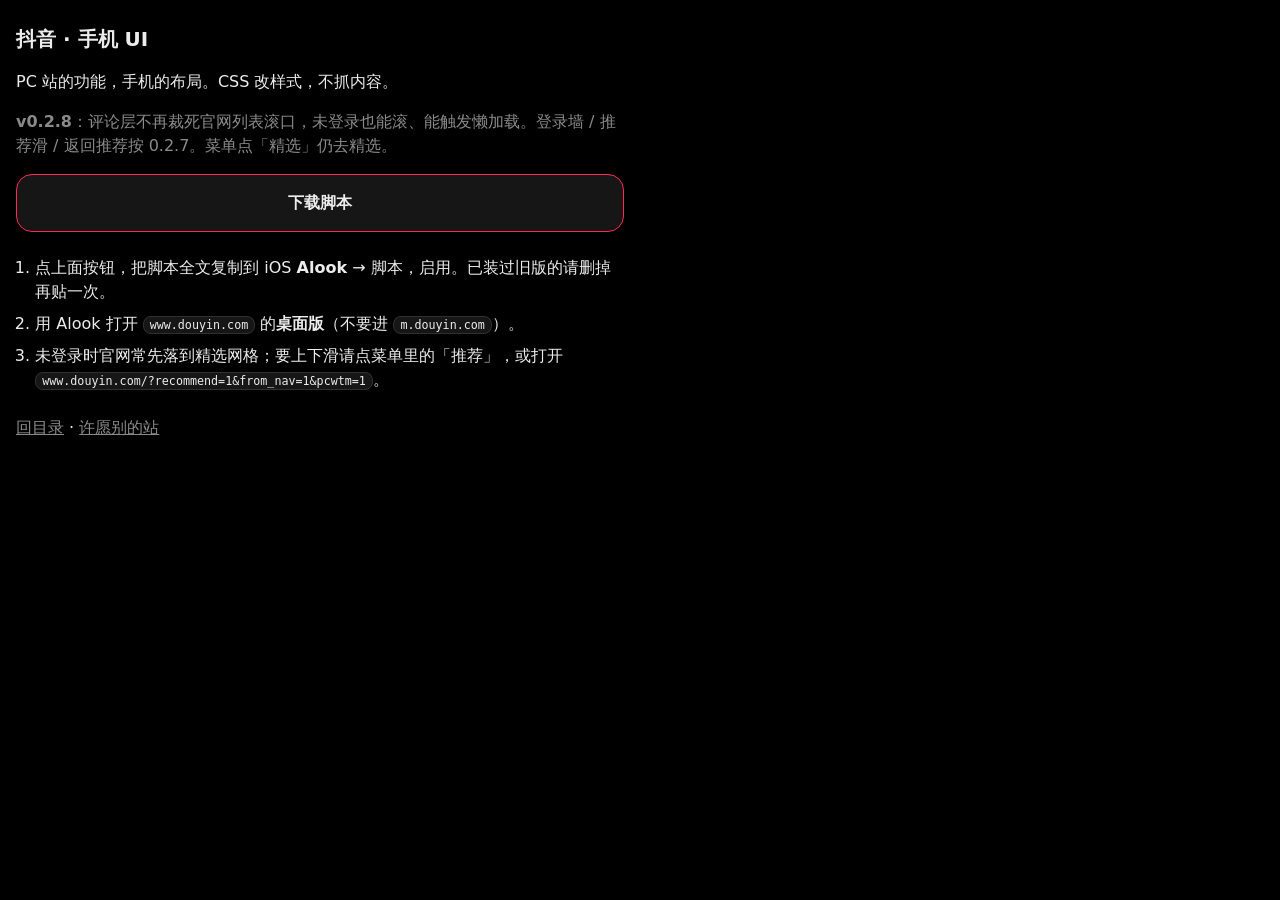
==== sites/douyin/index.html @ 2845fc47 "Restore official Douyin comment-list scrollport (v0.2.8). 0.2.7 hid the sheet and sized the list to " ====
<!DOCTYPE html>
<html lang="zh-CN">
<head>
  <meta charset="utf-8">
  <meta name="viewport" content="width=device-width, initial-scale=1, viewport-fit=cover">
  <title>抖音 · 下载脚本</title>
  <style>
    :root {
      --pcwtm-bg: #000;
      --pcwtm-elevated: #161616;
      --pcwtm-fg: #ececec;
      --pcwtm-muted: #8a8a8a;
      --pcwtm-accent: #fe2c55;
      --pcwtm-border: rgba(236, 236, 236, 0.12);
      --pcwtm-space: 8px;
      --pcwtm-radius: 8px;
      color-scheme: dark;
    }
    * { box-sizing: border-box; }
    body {
      margin: 0;
      padding: calc(24px + env(safe-area-inset-top)) 16px calc(24px + env(safe-area-inset-bottom));
      max-width: 40rem;
      font-family: -apple-system, system-ui, sans-serif;
      line-height: 1.5;
      background: var(--pcwtm-bg);
      color: var(--pcwtm-fg);
    }
    h1 {
      margin: 0 0 16px;
      font-size: 1.25rem;
      font-weight: 600;
    }
    p { margin: 0 0 16px; color: var(--pcwtm-fg); }
    .muted { color: var(--pcwtm-muted); }
    .dl {
      display: block;
      text-align: center;
      background: var(--pcwtm-elevated);
      color: var(--pcwtm-fg);
      text-decoration: none;
      padding: 16px;
      border: 1px solid var(--pcwtm-accent);
      border-radius: 16px;
      font-weight: 600;
      margin: 16px 0 24px;
      touch-action: manipulation;
    }
    .dl:active { transform: scale(0.98); }
    ol { margin: 0 0 24px; padding-left: 1.2rem; color: var(--pcwtm-fg); }
    li { margin-bottom: var(--pcwtm-space); }
    code {
      font-size: 0.9em;
      padding: 1px 6px;
      border-radius: var(--pcwtm-radius);
      background: var(--pcwtm-elevated);
      border: 1px solid var(--pcwtm-border);
    }
    footer a { color: var(--pcwtm-muted); }
    @media (prefers-reduced-motion: reduce) {
      .dl:active { transform: none; }
    }
  </style>
</head>
<body>
  <h1>抖音 · 手机 UI</h1>
  <p>PC 站的功能，手机的布局。CSS 改样式，不抓内容。</p>
    <p class="muted"><strong>v0.2.8</strong>：评论层不再裁死官网列表滚口，未登录也能滚、能触发懒加载。登录墙 / 推荐滑 / 返回推荐按 0.2.7。菜单点「精选」仍去精选。</p>
  <a class="dl" href="douyin.user.js" download="douyin.user.js">下载脚本</a>
  <ol>
    <li>点上面按钮，把脚本全文复制到 iOS <strong>Alook</strong> → 脚本，启用。已装过旧版的请删掉再贴一次。</li>
    <li>用 Alook 打开 <code>www.douyin.com</code> 的<strong>桌面版</strong>（不要进 <code>m.douyin.com</code>）。</li>
    <li>未登录时官网常先落到精选网格；要上下滑请点菜单里的「推荐」，或打开 <code>www.douyin.com/?recommend=1&amp;from_nav=1&amp;pcwtm=1</code>。</li>
  </ol>
  <footer>
    <a href="../../">回目录</a> · <a href="https://github.com/lxp-git/PCWebToMobile/issues/new?template=wish.yml">许愿别的站</a>
  </footer>
</body>
</html>
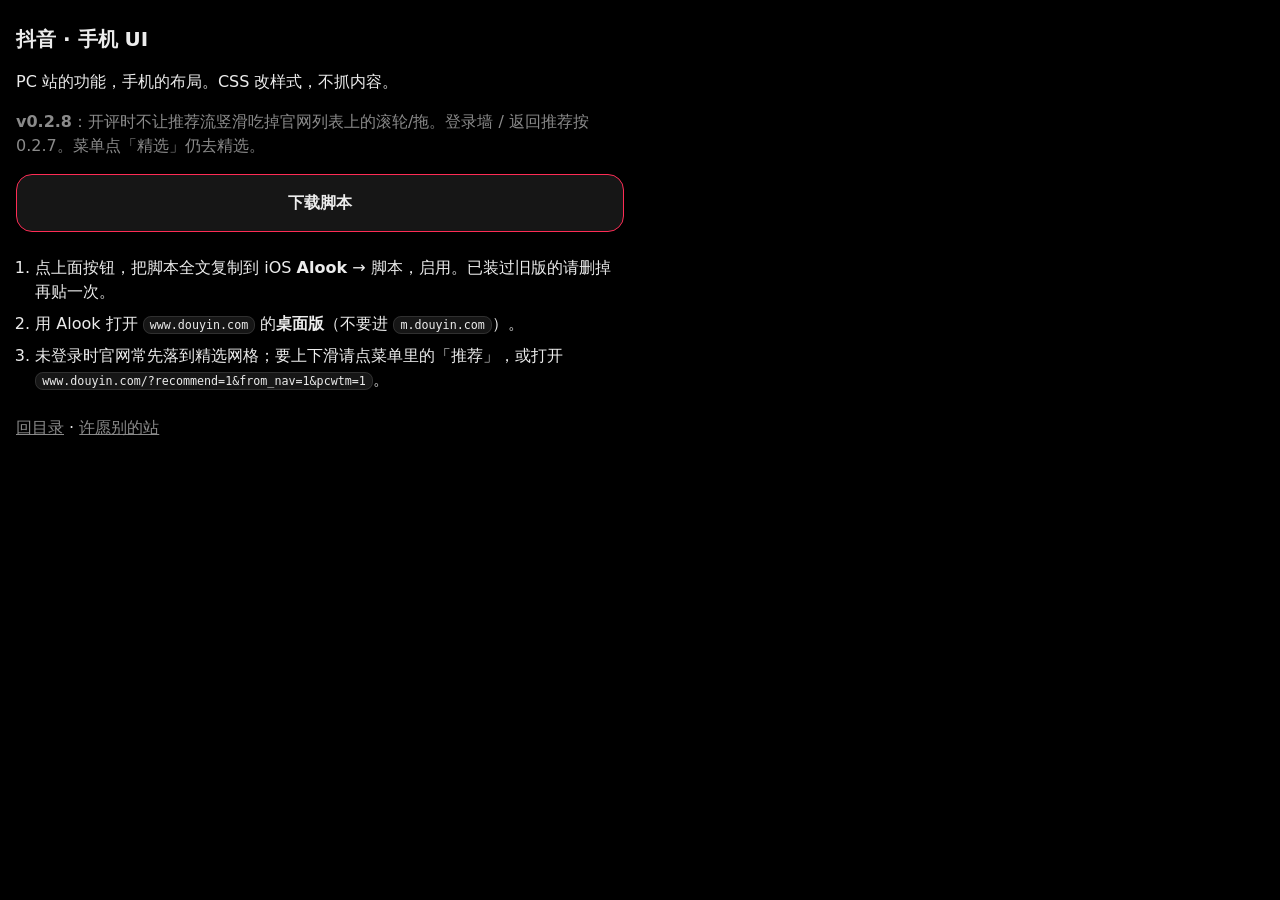
==== commit 958b8087: "Stop #slidelist swipe from eating comment-list wheel/touch. Live 0.2.8 CSS already made [data-e2e=co" ====
--- a/sites/douyin/index.html
+++ b/sites/douyin/index.html
@@ -65,7 +65,7 @@
 <body>
   <h1>抖音 · 手机 UI</h1>
   <p>PC 站的功能，手机的布局。CSS 改样式，不抓内容。</p>
-    <p class="muted"><strong>v0.2.8</strong>：评论层不再裁死官网列表滚口，未登录也能滚、能触发懒加载。登录墙 / 推荐滑 / 返回推荐按 0.2.7。菜单点「精选」仍去精选。</p>
+    <p class="muted"><strong>v0.2.8</strong>：开评时不让推荐流竖滑吃掉官网列表上的滚轮/拖。登录墙 / 返回推荐按 0.2.7。菜单点「精选」仍去精选。</p>
   <a class="dl" href="douyin.user.js" download="douyin.user.js">下载脚本</a>
   <ol>
     <li>点上面按钮，把脚本全文复制到 iOS <strong>Alook</strong> → 脚本，启用。已装过旧版的请删掉再贴一次。</li>
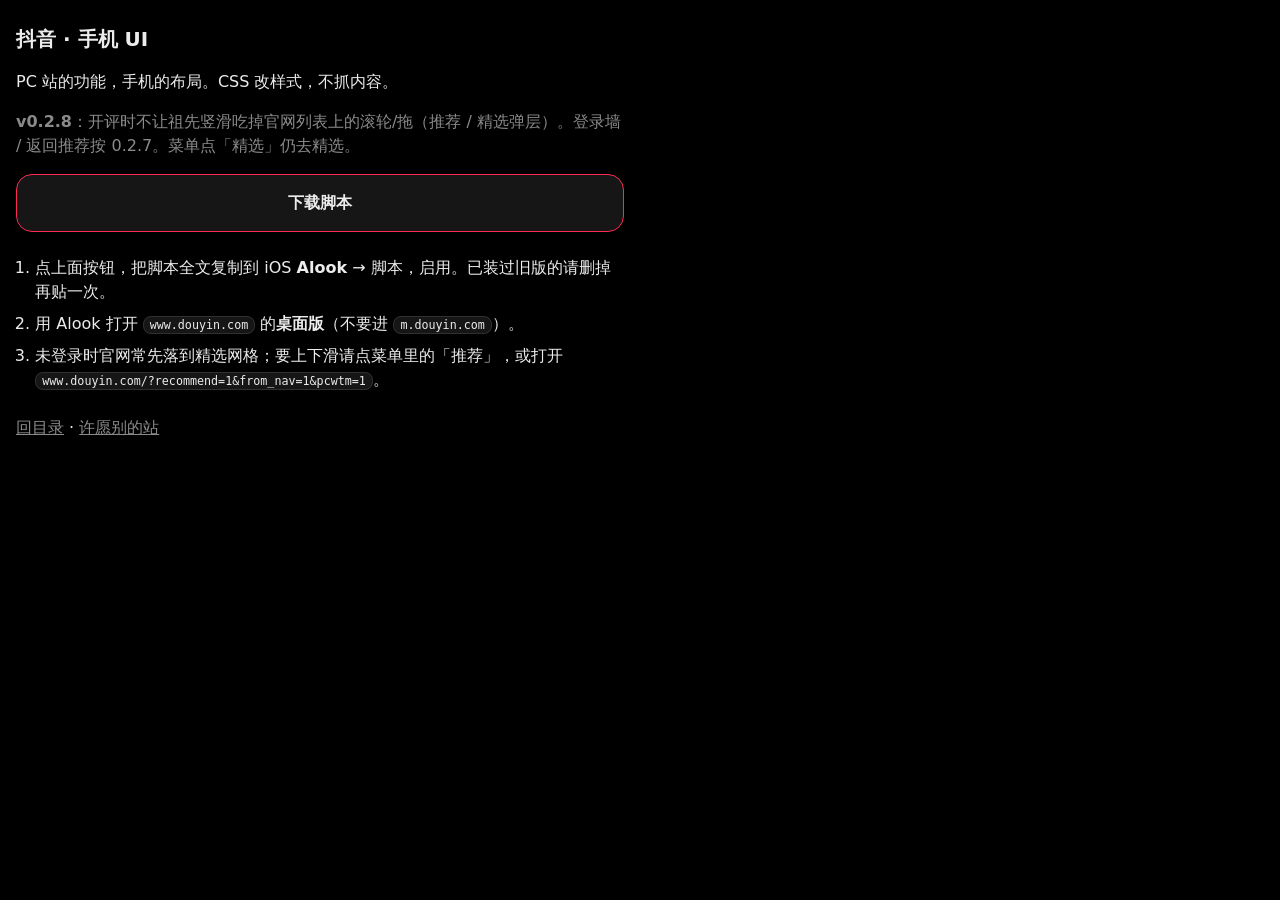
==== commit c3da3e09: "Bind comment-tree wheel/touch shield on document, not #slidelist. 54d6c22 live: slidelist/parent dat" ====
--- a/sites/douyin/index.html
+++ b/sites/douyin/index.html
@@ -65,7 +65,7 @@
 <body>
   <h1>抖音 · 手机 UI</h1>
   <p>PC 站的功能，手机的布局。CSS 改样式，不抓内容。</p>
-    <p class="muted"><strong>v0.2.8</strong>：开评时不让推荐流竖滑吃掉官网列表上的滚轮/拖。登录墙 / 返回推荐按 0.2.7。菜单点「精选」仍去精选。</p>
+    <p class="muted"><strong>v0.2.8</strong>：开评时不让祖先竖滑吃掉官网列表上的滚轮/拖（推荐 / 精选弹层）。登录墙 / 返回推荐按 0.2.7。菜单点「精选」仍去精选。</p>
   <a class="dl" href="douyin.user.js" download="douyin.user.js">下载脚本</a>
   <ol>
     <li>点上面按钮，把脚本全文复制到 iOS <strong>Alook</strong> → 脚本，启用。已装过旧版的请删掉再贴一次。</li>
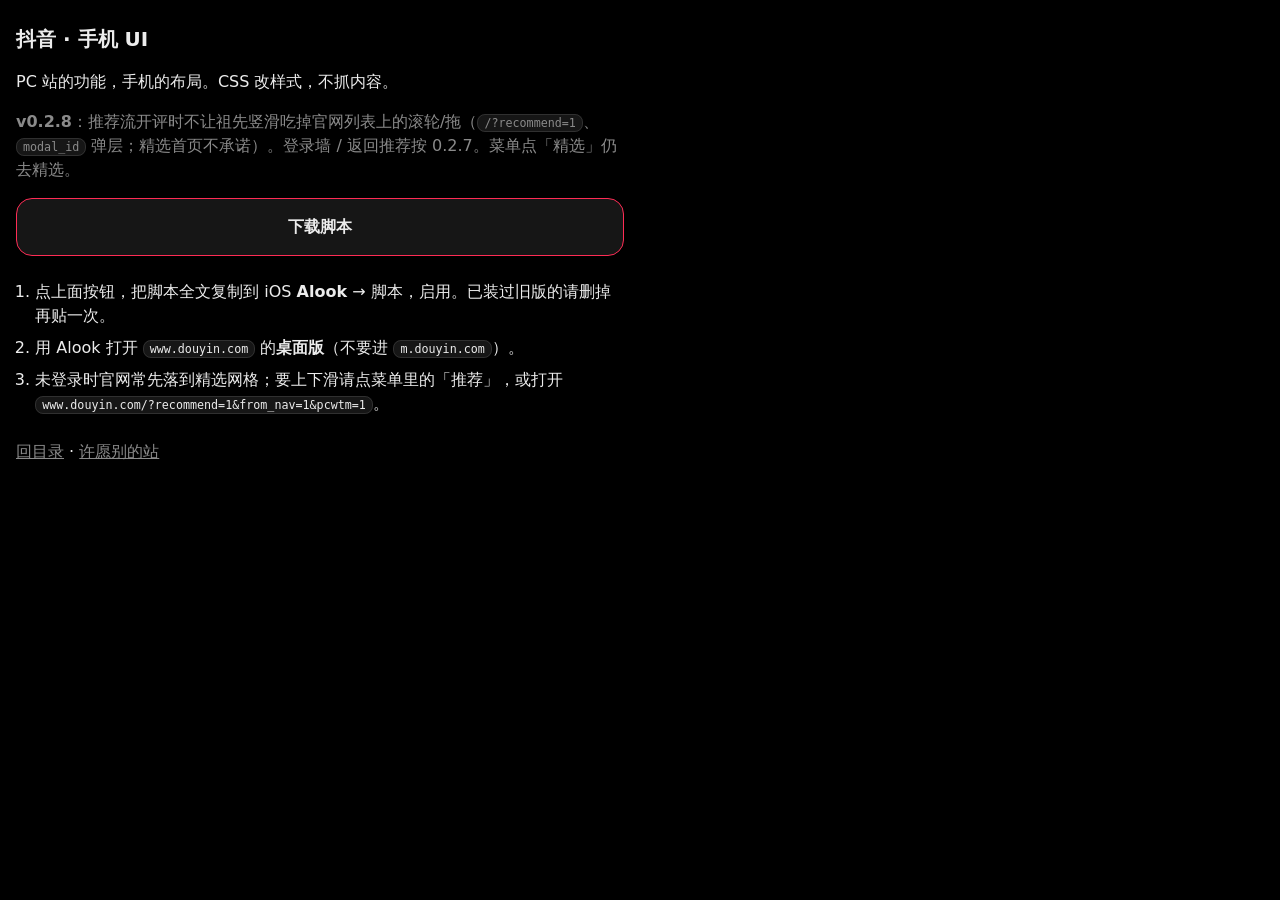
==== commit 10595bda: "Scope comment-tree shield to the promised recommend feed. Document capture still SIPs only when html" ====
--- a/sites/douyin/index.html
+++ b/sites/douyin/index.html
@@ -65,7 +65,7 @@
 <body>
   <h1>抖音 · 手机 UI</h1>
   <p>PC 站的功能，手机的布局。CSS 改样式，不抓内容。</p>
-    <p class="muted"><strong>v0.2.8</strong>：开评时不让祖先竖滑吃掉官网列表上的滚轮/拖（推荐 / 精选弹层）。登录墙 / 返回推荐按 0.2.7。菜单点「精选」仍去精选。</p>
+    <p class="muted"><strong>v0.2.8</strong>：推荐流开评时不让祖先竖滑吃掉官网列表上的滚轮/拖（<code>/?recommend=1</code>、<code>modal_id</code> 弹层；精选首页不承诺）。登录墙 / 返回推荐按 0.2.7。菜单点「精选」仍去精选。</p>
   <a class="dl" href="douyin.user.js" download="douyin.user.js">下载脚本</a>
   <ol>
     <li>点上面按钮，把脚本全文复制到 iOS <strong>Alook</strong> → 脚本，启用。已装过旧版的请删掉再贴一次。</li>
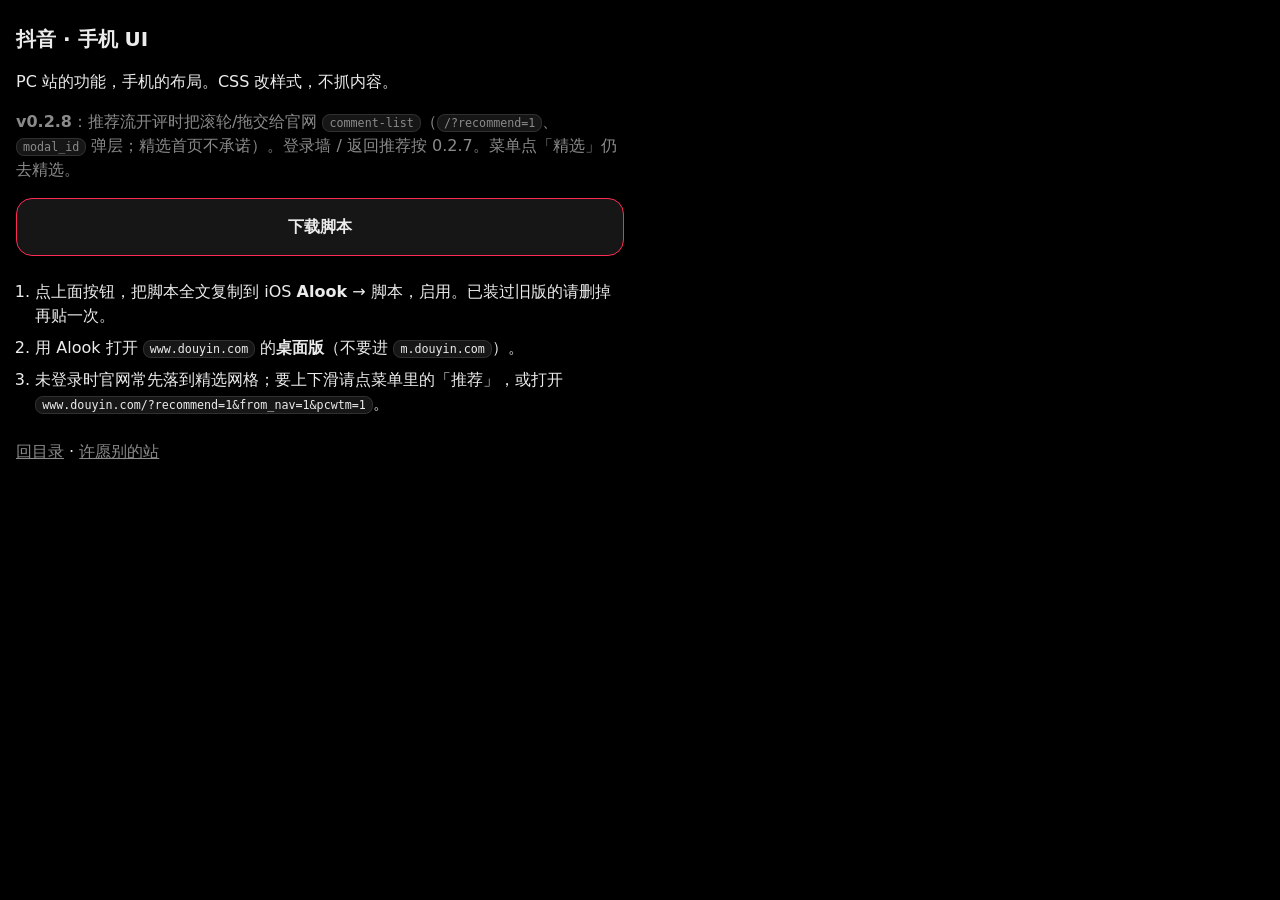
==== commit 4cb1693c: "Hand comment-tree wheel/touch to official comment-list. Live on 10595bd: official preventDefault is " ====
--- a/sites/douyin/index.html
+++ b/sites/douyin/index.html
@@ -65,7 +65,7 @@
 <body>
   <h1>抖音 · 手机 UI</h1>
   <p>PC 站的功能，手机的布局。CSS 改样式，不抓内容。</p>
-    <p class="muted"><strong>v0.2.8</strong>：推荐流开评时不让祖先竖滑吃掉官网列表上的滚轮/拖（<code>/?recommend=1</code>、<code>modal_id</code> 弹层；精选首页不承诺）。登录墙 / 返回推荐按 0.2.7。菜单点「精选」仍去精选。</p>
+    <p class="muted"><strong>v0.2.8</strong>：推荐流开评时把滚轮/拖交给官网 <code>comment-list</code>（<code>/?recommend=1</code>、<code>modal_id</code> 弹层；精选首页不承诺）。登录墙 / 返回推荐按 0.2.7。菜单点「精选」仍去精选。</p>
   <a class="dl" href="douyin.user.js" download="douyin.user.js">下载脚本</a>
   <ol>
     <li>点上面按钮，把脚本全文复制到 iOS <strong>Alook</strong> → 脚本，启用。已装过旧版的请删掉再贴一次。</li>
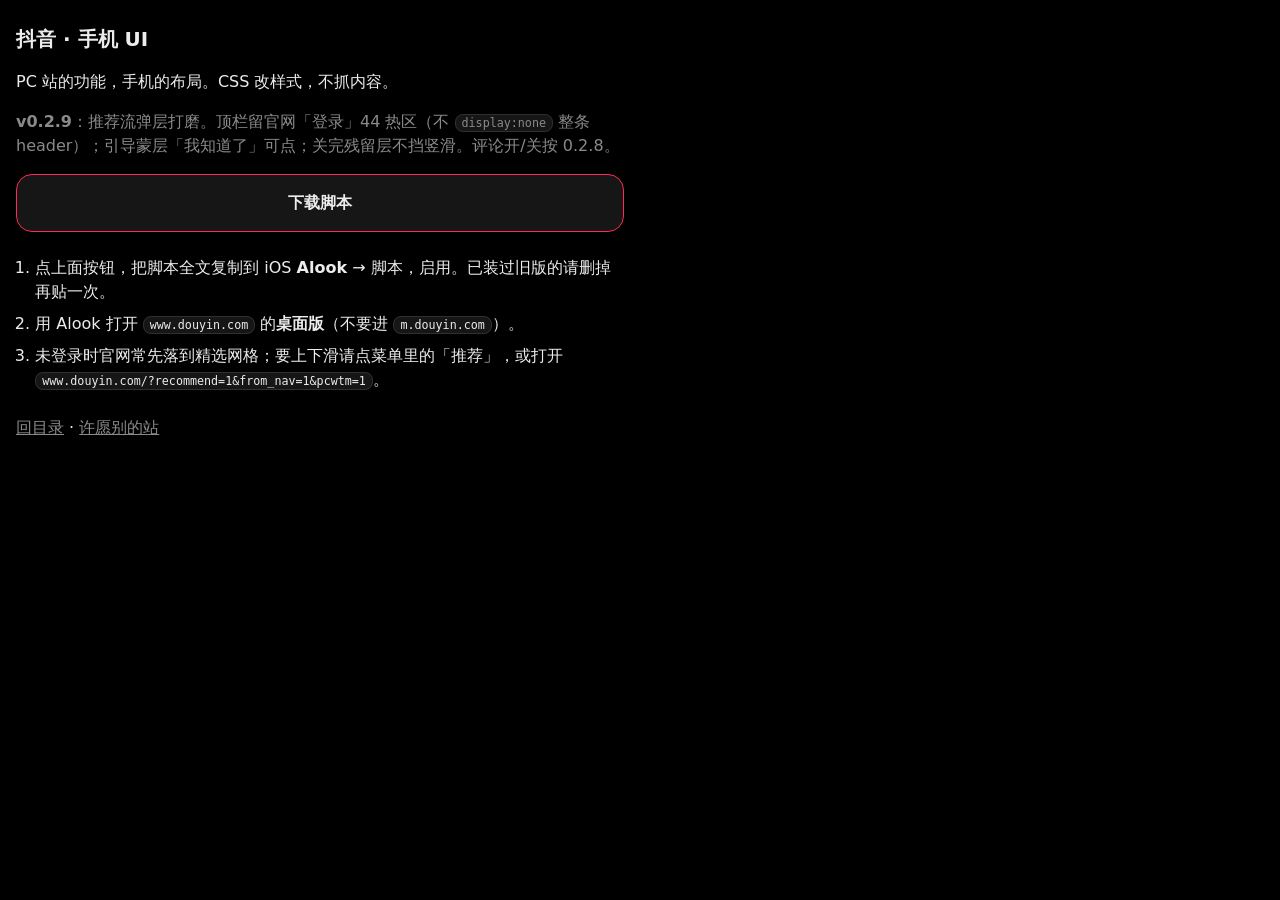
==== commit f2498a22: "抖音 0.2.9：推荐流弹层打磨（登录/引导蒙层，不造层） 官网 header 不再整条 display:none；搜索/红条视觉藏，同一颗登录钮留 44 热区。 引导蒙层开着才给「我知道了」poin" ====
--- a/sites/douyin/index.html
+++ b/sites/douyin/index.html
@@ -65,7 +65,7 @@
 <body>
   <h1>抖音 · 手机 UI</h1>
   <p>PC 站的功能，手机的布局。CSS 改样式，不抓内容。</p>
-    <p class="muted"><strong>v0.2.8</strong>：推荐流开评时把滚轮/拖交给官网 <code>comment-list</code>（<code>/?recommend=1</code>、<code>modal_id</code> 弹层；精选首页不承诺）。登录墙 / 返回推荐按 0.2.7。菜单点「精选」仍去精选。</p>
+    <p class="muted"><strong>v0.2.9</strong>：推荐流弹层打磨。顶栏留官网「登录」44 热区（不 <code>display:none</code> 整条 header）；引导蒙层「我知道了」可点；关完残留层不挡竖滑。评论开/关按 0.2.8。</p>
   <a class="dl" href="douyin.user.js" download="douyin.user.js">下载脚本</a>
   <ol>
     <li>点上面按钮，把脚本全文复制到 iOS <strong>Alook</strong> → 脚本，启用。已装过旧版的请删掉再贴一次。</li>
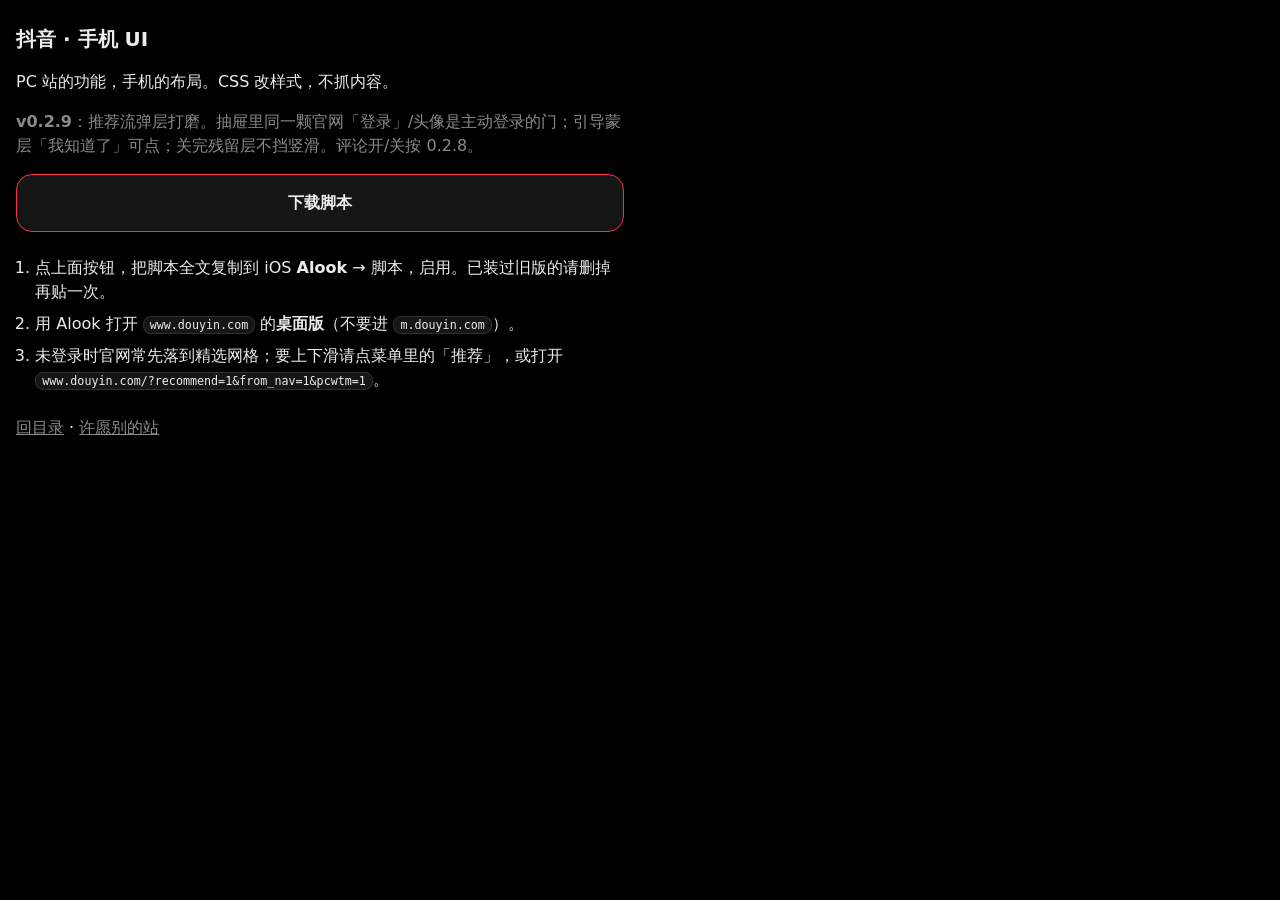
==== commit a54a676b: "抖音 0.2.9：主动登录门改回抽屉里的官网登录/头像 推荐流不再铺 44 登录。同一颗官网节点抽屉开着才露出，安静行样式，不造钮。  Co-authored-by: lxp <a845326948@" ====
--- a/sites/douyin/index.html
+++ b/sites/douyin/index.html
@@ -65,7 +65,7 @@
 <body>
   <h1>抖音 · 手机 UI</h1>
   <p>PC 站的功能，手机的布局。CSS 改样式，不抓内容。</p>
-    <p class="muted"><strong>v0.2.9</strong>：推荐流弹层打磨。顶栏留官网「登录」44 热区（不 <code>display:none</code> 整条 header）；引导蒙层「我知道了」可点；关完残留层不挡竖滑。评论开/关按 0.2.8。</p>
+    <p class="muted"><strong>v0.2.9</strong>：推荐流弹层打磨。抽屉里同一颗官网「登录」/头像是主动登录的门；引导蒙层「我知道了」可点；关完残留层不挡竖滑。评论开/关按 0.2.8。</p>
   <a class="dl" href="douyin.user.js" download="douyin.user.js">下载脚本</a>
   <ol>
     <li>点上面按钮，把脚本全文复制到 iOS <strong>Alook</strong> → 脚本，启用。已装过旧版的请删掉再贴一次。</li>
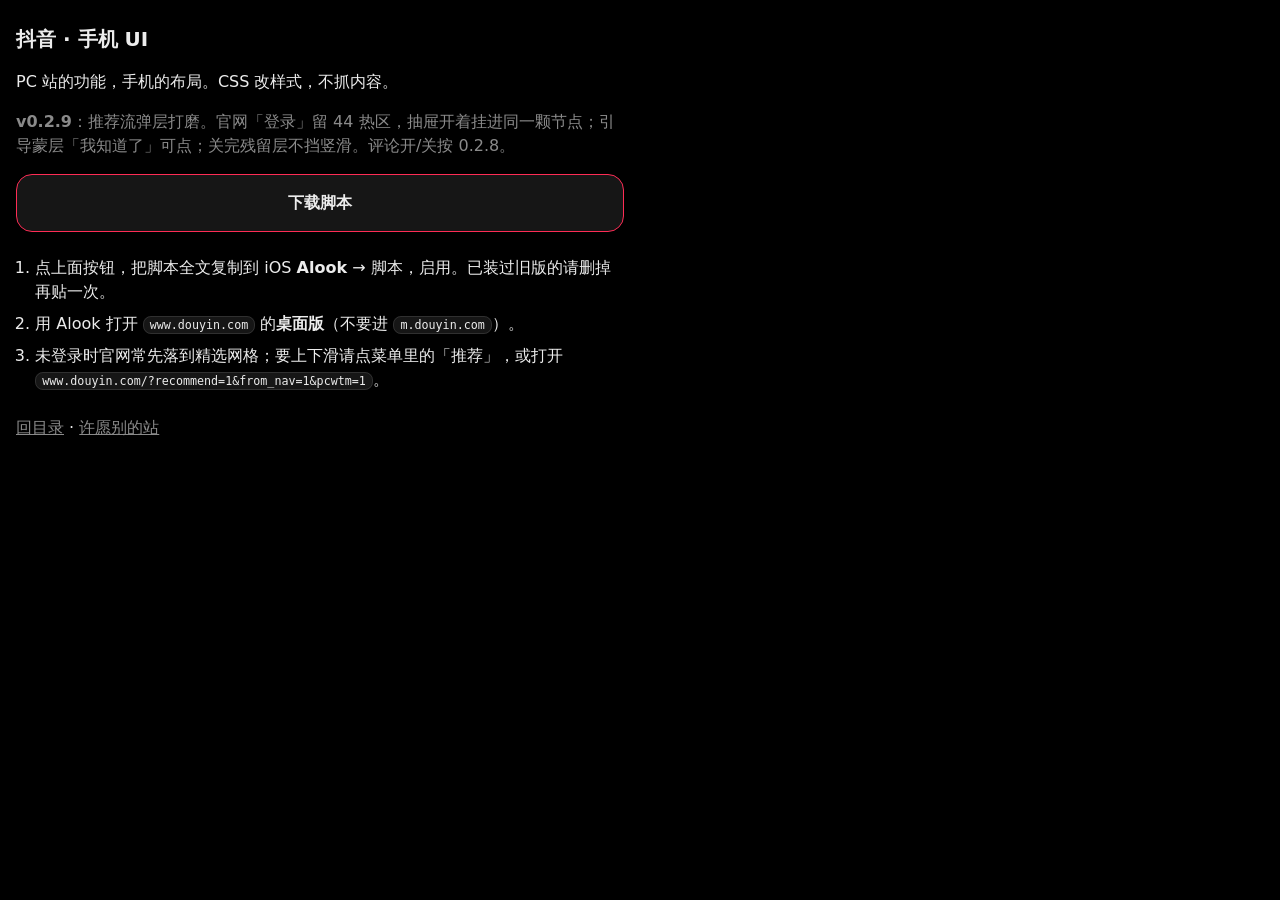
==== commit 3f84d153: "抖音 0.2.9：官网登录钮留 44，开抽屉挂进同一颗节点 header 不整条 display:none；登录钮不 display:none、不造钮。 关着 --pcwtm-tap；开着把官网那颗 " ====
--- a/sites/douyin/index.html
+++ b/sites/douyin/index.html
@@ -65,7 +65,7 @@
 <body>
   <h1>抖音 · 手机 UI</h1>
   <p>PC 站的功能，手机的布局。CSS 改样式，不抓内容。</p>
-    <p class="muted"><strong>v0.2.9</strong>：推荐流弹层打磨。抽屉里同一颗官网「登录」/头像是主动登录的门；引导蒙层「我知道了」可点；关完残留层不挡竖滑。评论开/关按 0.2.8。</p>
+    <p class="muted"><strong>v0.2.9</strong>：推荐流弹层打磨。官网「登录」留 44 热区，抽屉开着挂进同一颗节点；引导蒙层「我知道了」可点；关完残留层不挡竖滑。评论开/关按 0.2.8。</p>
   <a class="dl" href="douyin.user.js" download="douyin.user.js">下载脚本</a>
   <ol>
     <li>点上面按钮，把脚本全文复制到 iOS <strong>Alook</strong> → 脚本，启用。已装过旧版的请删掉再贴一次。</li>
